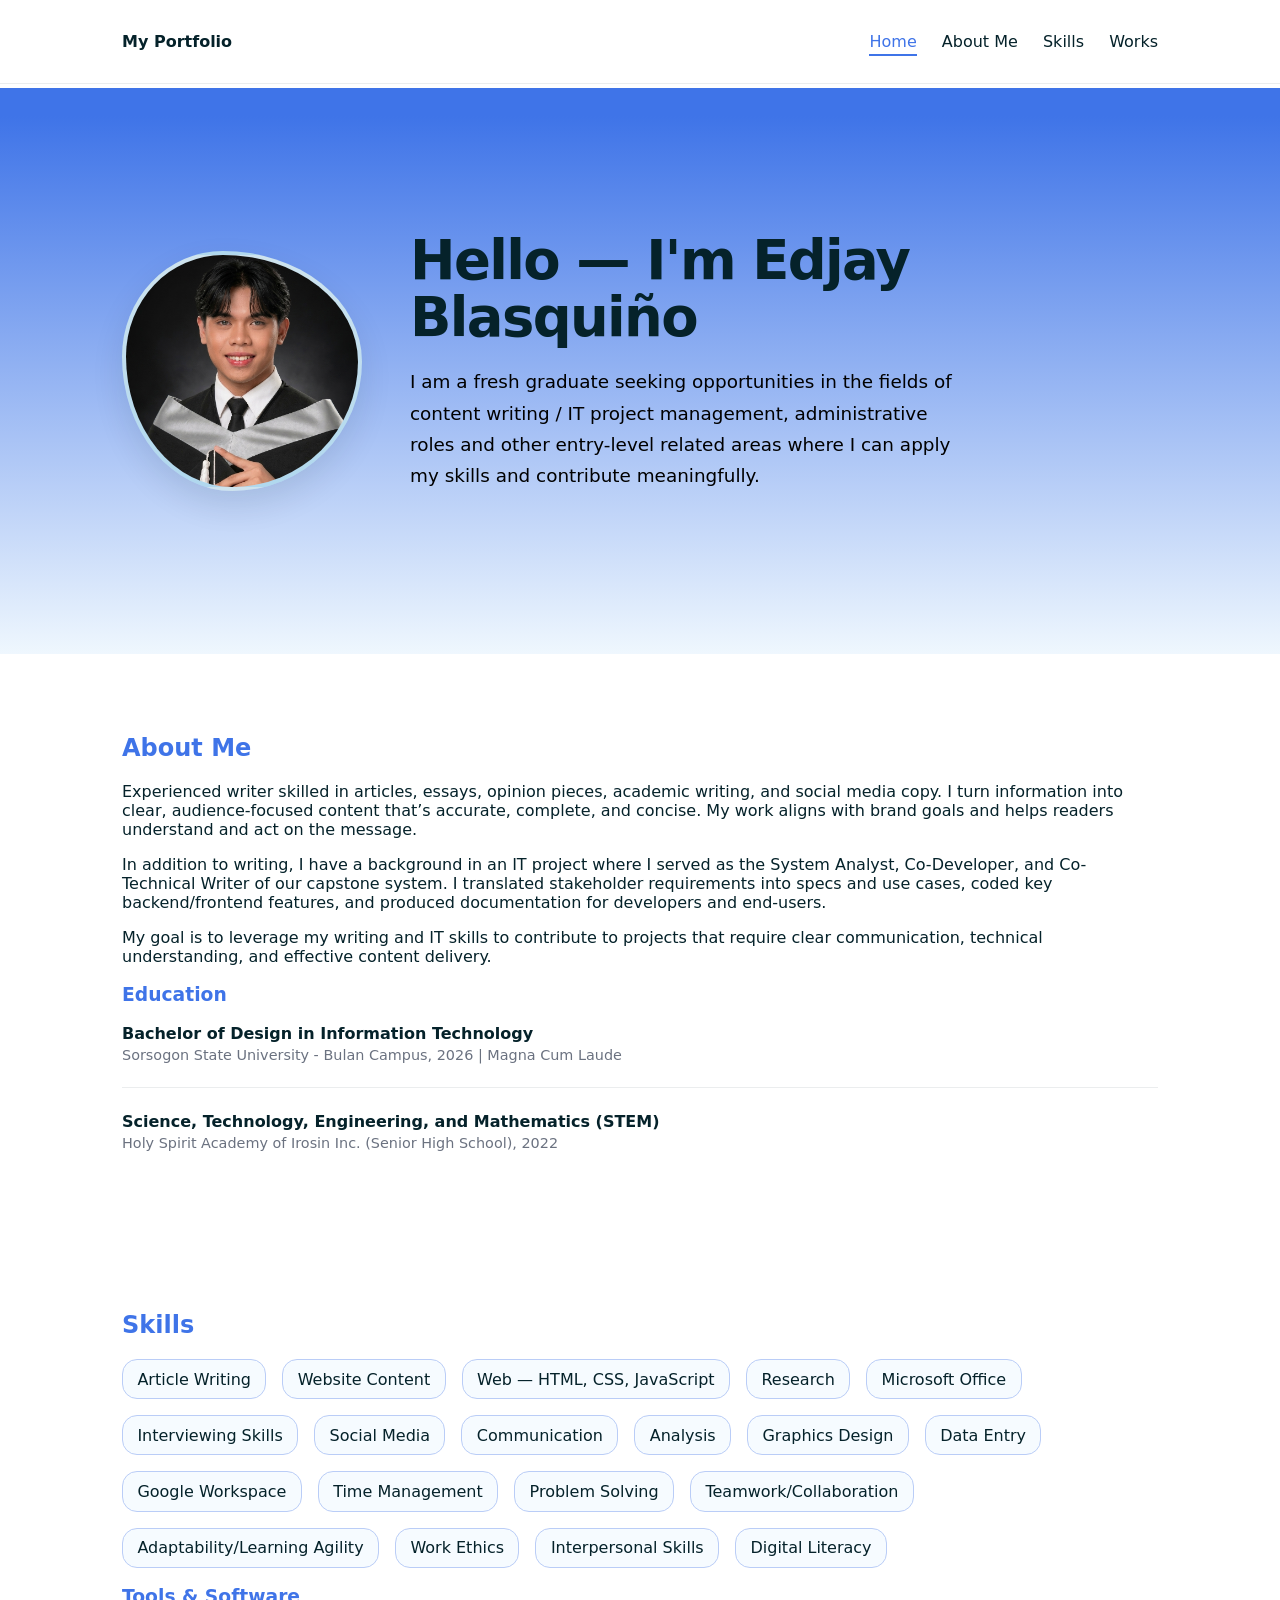
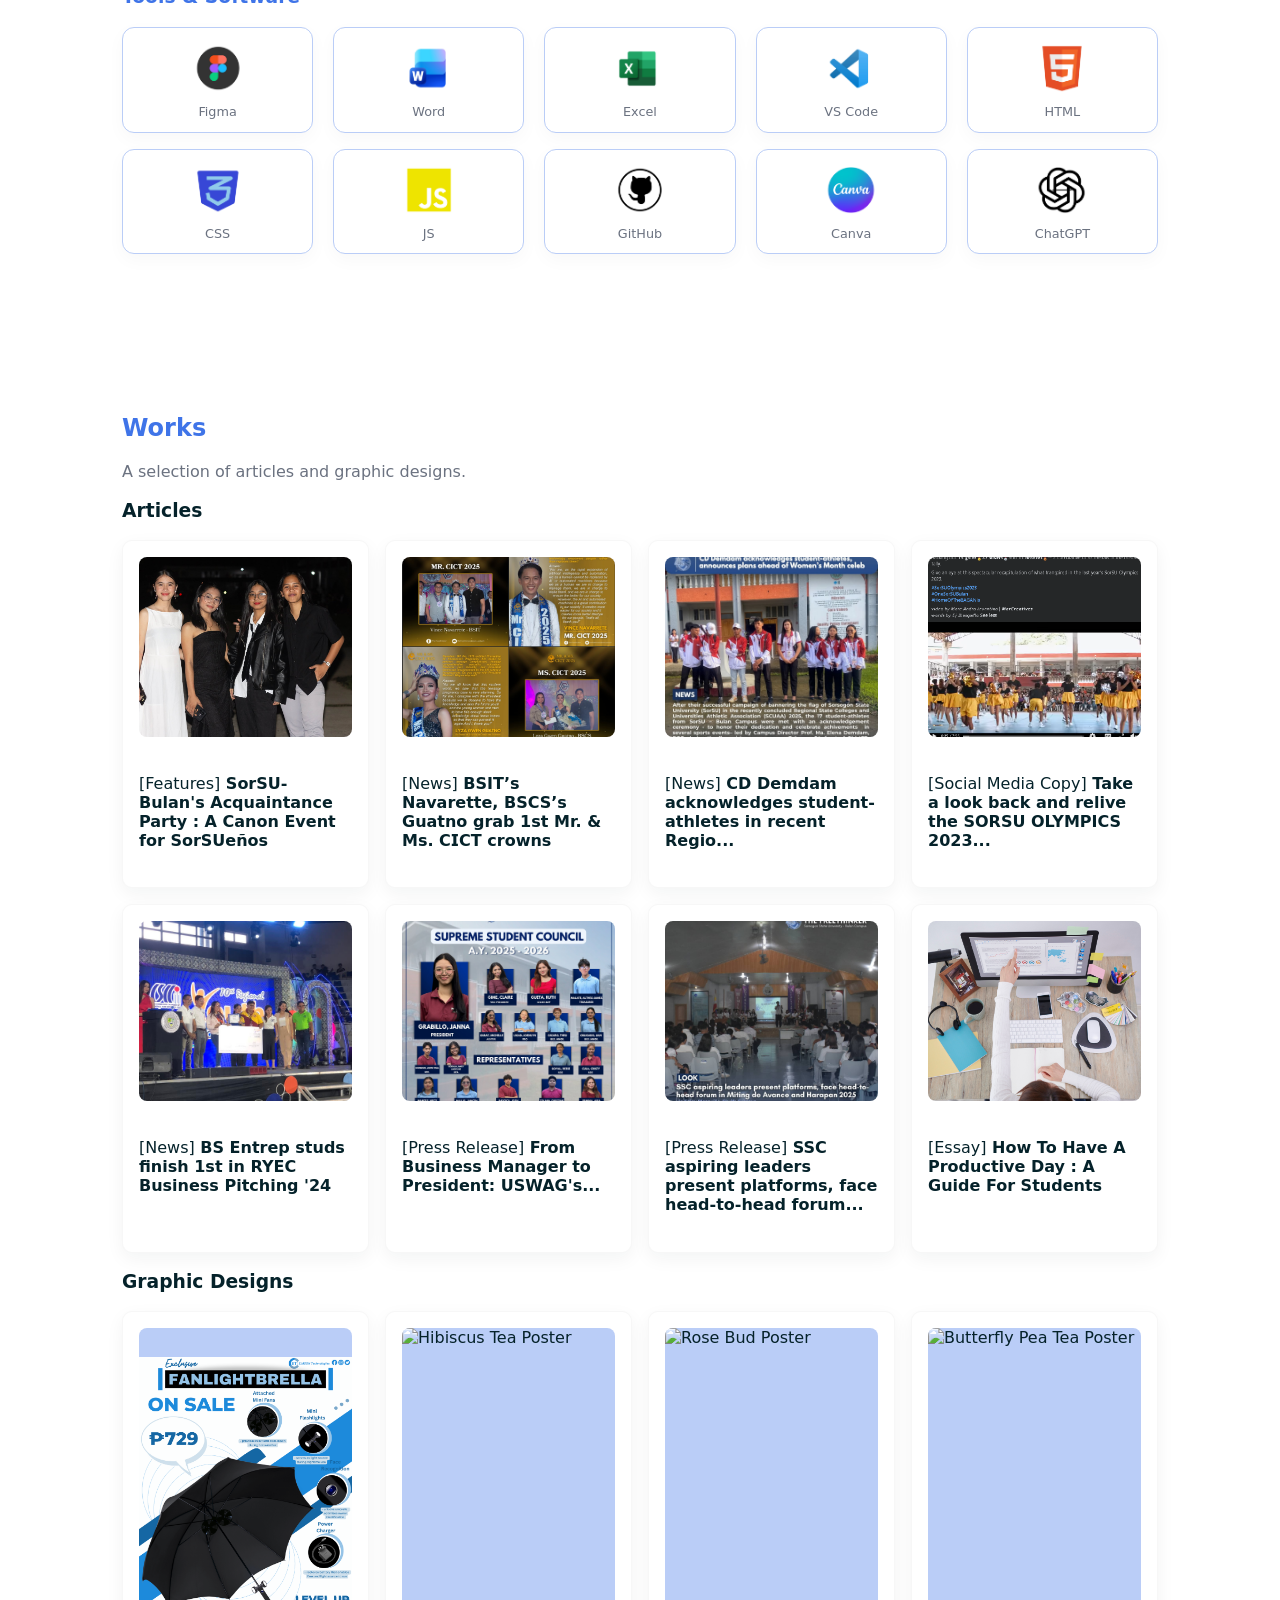
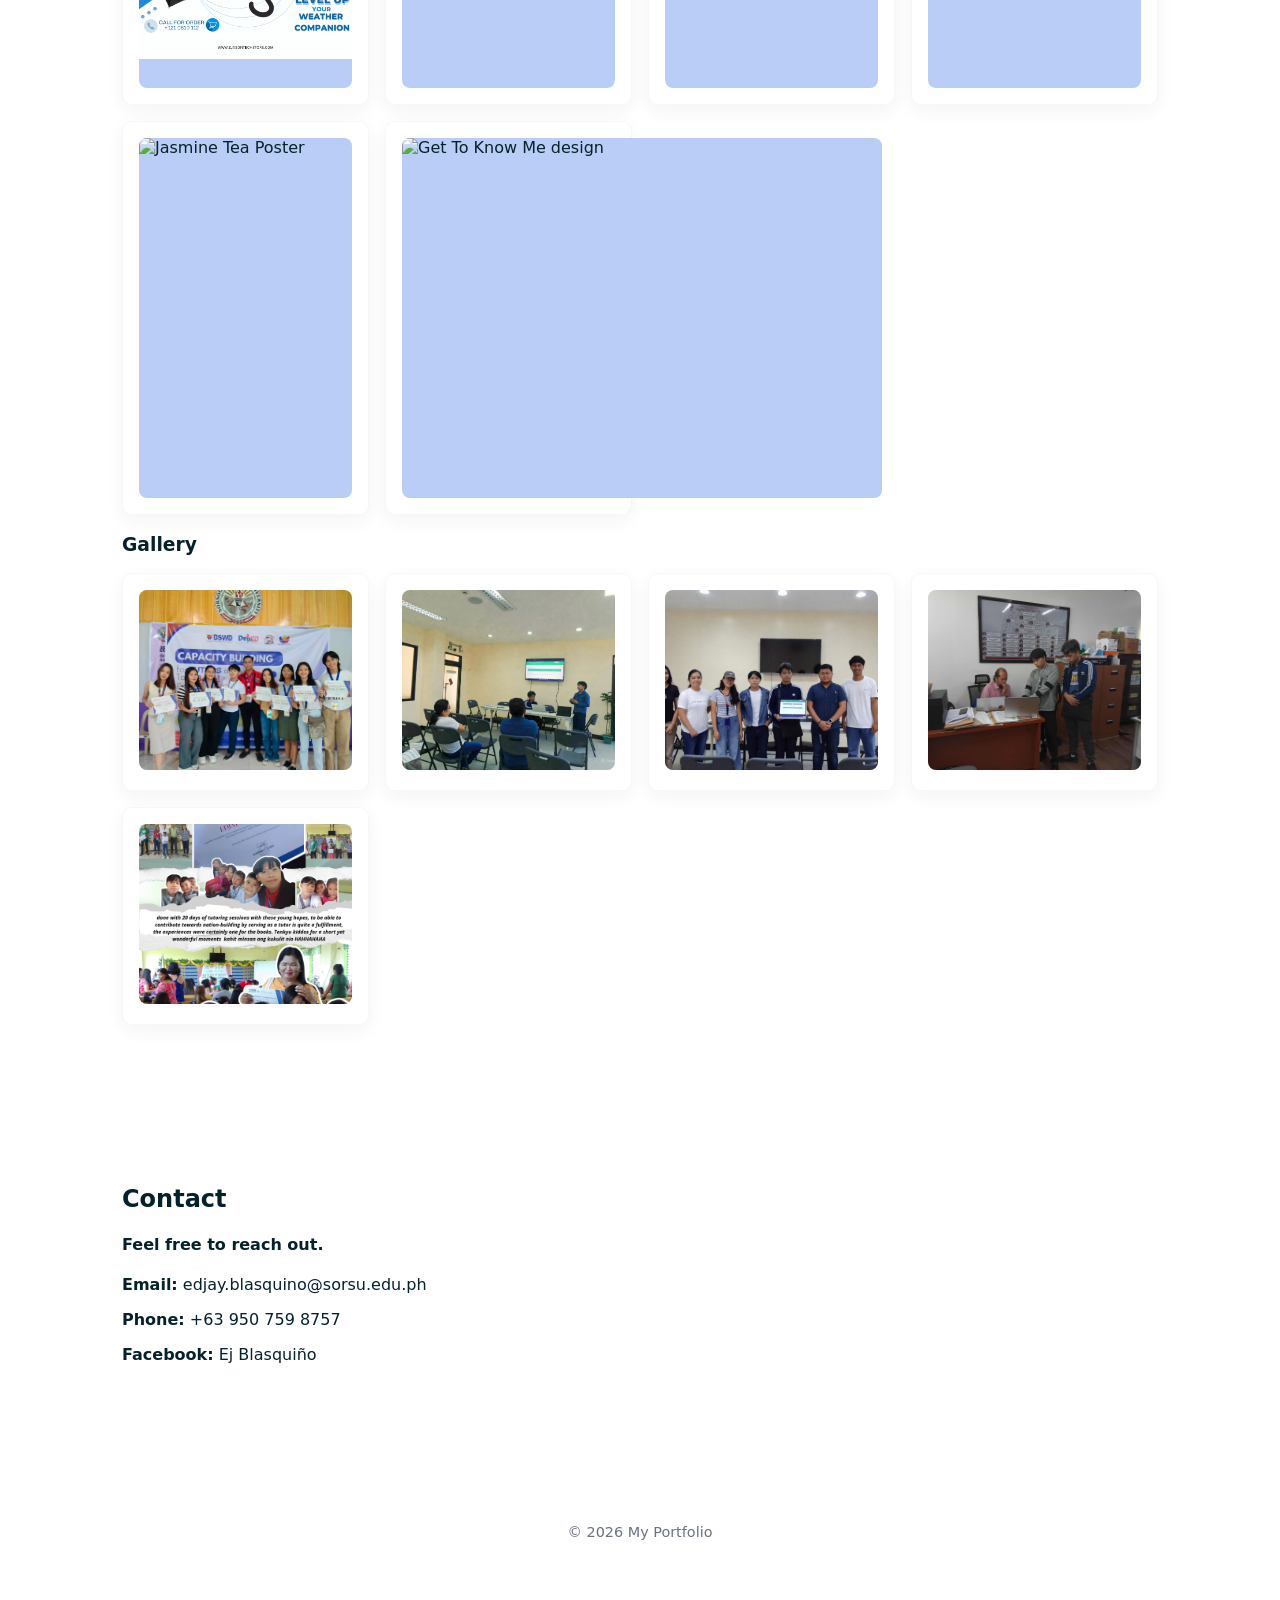
==== index.html @ 285fbfaf "first commit" ====
<!doctype html>
<html lang="en">
<head>
  <meta charset="utf-8" />
  <meta name="viewport" content="width=device-width,initial-scale=1" />
  <title>Minimal Portfolio</title>
  <meta name="description" content="Minimal portfolio featuring writings and graphic designs." />
  <link rel="stylesheet" href="/styles.css" />
</head>
<body class="page-with-nav">
  <a class="skip-link" href="#main">Skip to content</a>
  <header class="site-header" role="banner">
    <div class="container header-inner">
      <a class="brand" href="#">My Portfolio</a>
      <nav class="nav" id="nav" role="navigation" aria-label="Main navigation">
        <a href="#home">Home</a>
        <a href="#about">About Me</a>
        <a href="#skills">Skills</a>
        <a href="#works">Works</a>
        
      </nav>
      <button class="nav-toggle" id="navToggle" aria-label="Toggle navigation" aria-controls="nav" aria-expanded="false">☰</button>
    </div>
  </header>

  <main id="main">
    <section id="home" class="hero">
      <div class="container">
        <div class="hero-intro">
          <figure class="profile-photo">
            <img
              class="profile-photo__img"
              src="/images/profile.png"
              alt="Portrait photo of My Portfolio"
              width="88"
              height="88"
            />
          </figure>
          <div class="hero-copy">
            <h1>Hello — I'm Edjay Blasquiño</h1>
            <p class="lead">I am a fresh graduate seeking opportunities in the fields of content writing / IT project management, administrative roles and other entry-level related areas where I can apply my skills and contribute meaningfully. </p>
          </div>
        </div>
      </div>
    </section>

    <section id="about" class="panel">
      <div class="container">
        <h2 style="color: #3f74e8;">About Me</h2>
        <p>Experienced writer skilled in articles, essays, opinion pieces, academic writing, and social media copy. I turn information into clear, audience-focused content that’s accurate, complete, and concise. My work aligns with brand goals and helps readers understand and act on the message.</p>
        <p>In addition to writing, I have a background in an IT project where I served as the System Analyst, 
            Co-Developer, and Co-Technical Writer of our capstone system. I translated stakeholder
             requirements into specs and use cases, coded key backend/frontend features, 
             and produced documentation for developers and end-users. </p>
        <p>My goal is to leverage my writing and IT skills to contribute to projects that require clear communication, technical understanding, and effective content delivery.</p>
        <h3 style="color: #3f74e8;">Education</h3>
        <ul class="education-list">
          <li>
            <strong>Bachelor of Design in Information Technology</strong>
            <span class="education-meta">Sorsogon State University - Bulan Campus, 2026 | Magna Cum Laude</span>
          </li>
          <li>
            <strong>Science, Technology, Engineering, and Mathematics (STEM)</strong>
            <span class="education-meta">Holy Spirit Academy of Irosin Inc. (Senior High School), 2022</span>
          </li>
        </ul>

      </div>
    </section>

    <section id="skills" class="panel">
      <div class="container">
        <h2 style="color: #3f74e8;">Skills</h2>
        <ul class="skills-list">
          <li>Article Writing</li>
          <li>Website Content</li>
          <li>Web — HTML, CSS, JavaScript</li>
          <li>Research</li>
          <li>Microsoft Office</li>
          <li>Interviewing Skills</li>
          <li>Social Media</li>
          <li>Communication</li>
          <li>Analysis</li>
          <li>Graphics Design</li>
          <li>Data Entry</li>
          <li>Google Workspace</li>
          <li>Time Management</li>
          <li>Problem Solving</li>
          <li>Teamwork/Collaboration</li>
          <li>Adaptability/Learning Agility</li>
          <li>Work Ethics</li>
          <li>Interpersonal Skills</li>
          <li>Digital Literacy</li>
        </ul>

        <h3 style="color: #3f74e8;">Tools & Software</h3>
        <div class="tools-grid" aria-label="Tools and software logos">
          <div class="tool"><img src="/images/logos/figma.png" alt="Figma logo"><span>Figma</span></div>
          <div class="tool"><img src="/images/logos/word.png" alt="Microsoft Word logo"><span>Word</span></div>
          <div class="tool"><img src="/images/logos/excel.png" alt="Microsoft Excel logo"><span>Excel</span></div>
          <div class="tool"><img src="/images/logos/vscode.png" alt="VS Code logo"><span>VS Code</span></div>
          <div class="tool"><img src="/images/logos/html.png" alt="HTML logo"><span>HTML</span></div>
          <div class="tool"><img src="/images/logos/css.png" alt="CSS logo"><span>CSS</span></div>
          <div class="tool"><img src="/images/logos/js.png" alt="JavaScript logo"><span>JS</span></div>
          <div class="tool"><img src="/images/logos/github.png" alt="GitHub logo"><span>GitHub</span></div>
          <div class="tool"><img src="/images/logos/canva.png" alt="Canva logo"><span>Canva</span></div>
          <div class="tool"><img src="/images/logos/chatgpt.png" alt="ChatGPT logo"><span>ChatGPT</span></div>
        </div>
      </div>
    </section>

    <section id="works" class="panel">
      <div class="container">
        <h2 style="color: #3f74e8;">Works</h2>
        <p class="muted">A selection of articles and graphic designs.</p>

        <h3>Articles</h3>
        <div class="grid articles-grid">
          <article class="card article-card" data-article="article1">
            <button class="article-open" type="button" aria-label="Open article: SorSU-Bulan's Acquaintance Party : A Canon Event for SorSUeños">
              <img class="article-thumb" src="/images/articles/feature.jpg" alt="SorSU-Bulan's Acquaintance Party : A Canon Event for SorSUeños" />
                  <div class="card-body">
                    <h4><span class="normal-weight">[Features]</span> SorSU-Bulan's Acquaintance Party : A Canon Event for SorSUeños</h4>
                  </div>
            </button>
          </article>
          <article class="card article-card" data-article="article2">
            <button class="article-open" type="button" aria-label="Open article: BSIT’s Navarette, BSCS’s 𝗚uatno grab 1st 𝗠r. & 𝗠s. 𝗖𝗜𝗖𝗧 crowns">
              <img class="article-thumb" src="/images/articles/news1.png" alt="BSIT’s Navarette, BSCS’s 𝗚uatno grab 1st 𝗠r. & 𝗠s. 𝗖𝗜𝗖𝗧 crowns thumbnail" />
              <div class="card-body">
                <h4><span class="normal-weight">[News]</span> BSIT’s Navarette, BSCS’s 𝗚uatno grab 1st 𝗠r. & 𝗠s. 𝗖𝗜𝗖𝗧 crowns</h4>
              </div>
            </button>
          </article>

          <article class="card article-card" data-article="article3">
            <button class="article-open" type="button" aria-label="Open article: CD Demdam acknowledges student-athletes in recent Regional SCUAA, announces plans ahead of Women’s Month celebration">
              <img class="article-thumb" src="/images/articles/news2.jpg" alt="CD Demdam acknowledges student-athletes in recent Regional SCUAA, announces plans ahead of Women’s Month celebration thumbnail" />
                  <div class="card-body">
                    <h4><span class="normal-weight">[News]</span> CD Demdam acknowledges student-athletes in recent Regio...</h4>
                  </div>
            </button>
          </article>

          <article class="card article-card" data-article="article4">
            <button class="article-open" type="button" aria-label="Open article: Take a look back and relive the SORSU OLYMPICS 2023 experience">
              <img class="article-thumb" src="/images/articles/SM1.png" alt="Take a look back and relive the SORSU OLYMPICS 2023 experience" />
                  <div class="card-body">
                    <h4><span class="normal-weight">[Social Media Copy]</span> Take a look back and relive the SORSU OLYMPICS 2023...</h4>
                  </div>
            </button>
          </article>

          <article class="card article-card" data-article="article5">
            <button class="article-open" type="button" aria-label="Open article: BS Entrep studs finish 1st in RYEC Business Pitching '24">
              <img class="article-thumb" src="/images/articles/news3.jpg" alt="BS Entrep studs finish 1st in RYEC Business Pitching '24" />
                  <div class="card-body">
                    <h4><span class="normal-weight">[News]</span> BS Entrep studs finish 1st in RYEC Business Pitching '24</h4>
                  </div>
            </button>
          </article>

          <article class="card article-card" data-article="article6">
            <button class="article-open" type="button" aria-label="Open article: 𝗙𝗿𝗼𝗺 𝗕𝘂𝘀𝗶𝗻𝗲𝘀𝘀 𝗠𝗮𝗻𝗮𝗴𝗲𝗿 𝘁𝗼 𝗣𝗿𝗲𝘀𝗶𝗱𝗲𝗻𝘁 : 𝗨𝗦𝗪𝗔𝗚’𝘀 𝗚𝗿𝗮𝗯𝗶𝗹𝗹𝗼 𝗶𝘀 𝗦𝗼𝗿𝗦𝗨-𝗕𝘂𝗹𝗮𝗻’𝘀 𝗻𝗲𝘄𝗹𝘆-𝗲𝗹𝗲𝗰𝘁𝗲𝗱 𝗦𝗦𝗖 𝗵𝗲𝗮𝗱">
              <img class="article-thumb" src="/images/articles/pr1.jpg" alt="From Business Manager to President: USWAG's Grabillo is Sorsu-Bulan's newly-elected SSC head" />
                  <div class="card-body">
                    <h4><span class="normal-weight">[Press Release]</span> From Business Manager to President: USWAG's...</h4>
                  </div>
            </button>
          </article>

          <article class="card article-card" data-article="article7">
            <button class="article-open" type="button" aria-label="Open article: 𝗦𝗦𝗖 𝗮𝘀𝗽𝗶𝗿𝗶𝗻𝗴 𝗹𝗲𝗮𝗱𝗲𝗿𝘀 𝗽𝗿𝗲𝘀𝗲𝗻𝘁 𝗽𝗹𝗮𝘁𝗳𝗼𝗿𝗺𝘀, 𝗳𝗮𝗰𝗲 𝗵𝗲𝗮𝗱-𝘁𝗼-𝗵𝗲𝗮𝗱 𝗳𝗼𝗿𝘂𝗺 𝗶𝗻 𝗠𝗶𝘁𝗶𝗻𝗴 𝗱𝗲 𝗔𝘃𝗮𝗻𝗰𝗲 𝗮𝗻𝗱 𝗛𝗮𝗿𝗮𝗽𝗮𝗻 𝟮𝟬𝟮𝟱">
              <img class="article-thumb" src="/images/articles/pr2.jpg" alt="𝗦𝗦𝗖 𝗮𝘀𝗽𝗶𝗿𝗶𝗻𝗴 𝗹𝗲𝗮𝗱𝗲𝗿𝘀 𝗽𝗿𝗲𝘀𝗲𝗻𝘁 𝗽𝗹𝗮𝘁𝗳𝗼𝗿𝗺𝘀, 𝗳𝗮𝗰𝗲 𝗵𝗲𝗮𝗱-𝘁𝗼-𝗵𝗲𝗮𝗱 𝗳𝗼𝗿𝘂𝗺 𝗶𝗻 𝗠𝗶𝘁𝗶𝗻𝗴 𝗱𝗲 𝗔𝘃𝗮𝗻𝗰𝗲 𝗮𝗻𝗱 𝗛𝗮𝗿𝗮𝗽𝗮𝗻 𝟮𝟬𝟮𝟱" />
                  <div class="card-body">
                    <h4><span class="normal-weight">[Press Release]</span> SSC aspiring leaders present platforms, face head-to-head forum...</h4>
                  </div>
            </button>
          </article>

           <article class="card article-card" data-article="article8">
            <button class="article-open" type="button" aria-label="Open article: How To Have A Productive Day : A Guide For Students">
              <img class="article-thumb" src="/images/articles/essay.png" alt="How To Have A Productive Day : A Guide For Students" />
                  <div class="card-body">
                    <h4><span class="normal-weight">[Essay]</span> How To Have A Productive Day : A Guide For Students</h4>
                  </div>
            </button>
          </article>

        </div>

        <h3>Graphic Designs</h3>
        <div class="grid">
          <div class="card image-card">
            <button class="image-preview" type="button" data-image-preview="/images/graphics/fanlightUmbrella.png" data-image-alt="Fanlight Umbrella" aria-label="Open Fanlight Umbrella preview">
              <div class="thumb">
                <img src="/images/graphics/fanlightUmbrella.png" alt="Fanlight Umbrella" />
              </div>
            </button>
          </div>

          <div class="card image-card">
            <button class="image-preview" type="button" data-image-preview="/images/graphics/HIBISCUS.jpg" data-image-alt="Hibiscus Tea Poster" aria-label="Open Get To Know Me preview">
              <div class="thumb">
                <img src="/images/graphics/HIBISCUS.jpg" alt="Hibiscus Tea Poster" />
              </div>
            </button>
          </div>

          <div class="card image-card">
            <button class="image-preview" type="button" data-image-preview="/images/graphics/ROSE BUD.jpg" data-image-alt="Rose Bud Poster" aria-label="Open Rose Bud Poster preview">
              <div class="thumb">
                <img src="/images/graphics/ROSE BUD.jpg" alt="Rose Bud Poster" />
              </div>
            </button>
          </div>

          <div class="card image-card">
            <button class="image-preview" type="button" data-image-preview="/images/graphics/BUTTERFLY PEA.jpg" data-image-alt="Butterfly Pea Tea Poster" aria-label="Open Butterfly Pea Tea Poster preview">
              <div class="thumb">
                <img src="/images/graphics/BUTTERFLY PEA.jpg" alt="Butterfly Pea Tea Poster" />
              </div>
            </button>
          </div>

          <div class="card image-card">
            <button class="image-preview" type="button" data-image-preview="/images/graphics/JASMINE.jpg" data-image-alt="Jasmine Tea Poster" aria-label="Open Jasmine Tea Poster preview">
              <div class="thumb">
                <img src="/images/graphics/JASMINE.jpg" alt="Jasmine Tea Poster" />
              </div>
            </button>
          </div>

          <div class="card image-card">
            <button class="image-preview" type="button" data-image-preview="/images/graphics/getToKnowMe.png" data-image-alt="Get To Know Me design" aria-label="Open Get To Know Me preview">
              <div class="thumb-poster">
                <img src="/images/graphics/getToKnowMe.png" alt="Get To Know Me design" />
              </div>
            </button>
          </div>
        </div>

          <h3>Gallery</h3>
          <div class="grid articles-grid">
            <article class="card article-card" data-article="article">
                <img class="article-thumb" src="/images/gallery/CapBuild.jpg" alt="Capacity Building" />
            </article>

            <article class="card article-card" data-article="article">
                <img class="article-thumb" src="/images/gallery/SystemPresentation.png" alt="Capacity Building" />
            </article>

            <article class="card article-card" data-article="article">
                <img class="article-thumb" src="/images/gallery/SystemClient.jpg" alt="Capacity Building" />
            </article>

            <article class="card article-card" data-article="article">
                <img class="article-thumb" src="/images/gallery/Prototyping.jpg" alt="Capacity Building" />
            </article>

            <article class="card article-card" data-article="article">
                <img class="article-thumb" src="/images/gallery/TaraBasa.png" alt="Capacity Building" />
            </article>


          </div>

          

        
        </div>
      </div>
    </section>

    <section id="contact" class="panel">
      <div class="container">
        <h2>Contact</h2>
        <h4>Feel free to reach out.</h4>
        <p><b>Email:</b> edjay.blasquino@sorsu.edu.ph</p>
        <p><b>Phone:</b> +63 950 759 8757</p>
        <p><b>Facebook:</b> Ej Blasquiño</p>
      </div>
    </section>

    <div class="article-modal" id="articleModal" aria-hidden="true" role="dialog" aria-modal="true" aria-labelledby="articleModalTitle">
      <div class="article-modal__backdrop" data-close-article></div>
        <div class="article-modal__panel">
          <button class="article-modal__close" id="articleModalClose" type="button" aria-label="Close article">X</button>
          <h3 id="articleModalTitle"></h3>
          <div id="articleModalBody"></div>
        </div>
    </div>

    <div class="image-modal" id="imageModal" aria-hidden="true" role="dialog" aria-modal="true">
      <div class="image-modal__backdrop" data-close-image></div>
      <div class="image-modal__panel">
        <button class="image-modal__close" id="imageModalClose" type="button" aria-label="Close image preview">X</button>
        <img id="imageModalImg" class="image-modal__img" alt="" />
      </div>
    </div>
  </main>

  <footer class="site-footer">
    <div class="container">© 2026 My Portfolio</div>
  </footer>

  <script src="/scripts.js"></script>
</body>
</html>
---- styles.css ----
/* styles for minimal portfolio */
:root{
  --bg: #ffffff;
  --accent: #9fd8ff; /* light blue */
  --muted:#6b7280;
  --text:#05222a;
  --container: 1100px;
}
*{box-sizing:border-box}
html,body{height:100%}
html{scroll-padding-top:5.5rem}
body{
  margin:0;font-family:Inter, system-ui, -apple-system, "Segoe UI", Roboto, "Helvetica Neue", Arial;
  color:var(--text);background:var(--bg);-webkit-font-smoothing:antialiased;
}
.page-with-nav .site-header{
  position:fixed;
  top:0;
  left:0;
  right:0;
  z-index:1000;
  background:rgba(255,255,255,0.9);
  backdrop-filter:saturate(180%) blur(12px);
  border-bottom:1px solid rgba(5,34,42,0.08);
}
.page-with-nav main{padding-top:5.5rem}
.page-with-nav .site-footer{padding-bottom:2rem}
.container{max-width:var(--container);margin:0 auto;padding:2rem}
.header-inner{display:flex;align-items:center;justify-content:space-between}
.brand{font-weight:700;color:var(--text);text-decoration:none}
.nav a{
  margin-left:1.25rem;
  color:var(--text);
  text-decoration:none;
  padding-bottom:.2rem;
  border-bottom:2px solid transparent;
  transition:color .15s ease,border-color .15s ease;
}
.nav a.active{
  color:#3f74e8;
  border-bottom-color:#3f74e8;
}
.nav-toggle{display:none;background:none;border:0;font-size:1.5rem}

/* Hero */
.hero{background:linear-gradient(180deg,#3f74e8 5%,#f8feff 105%);padding:7rem 0}
.hero h1{margin:0;font-size:3.4rem;line-height:1.05;letter-spacing:-0.03em}
.lead{color:black;margin-top:1rem;font-size:1.15rem;line-height:1.7;max-width:34rem}
.hero-intro{display:flex;align-items:center;gap:3rem}
.profile-photo{
  position:relative;
  margin:0;
  width:240px;
  height:240px;
  flex:0 0 240px;
  border-radius:42% 58% 54% 46% / 44% 46% 54% 56%;
  overflow:hidden;
  background:linear-gradient(180deg,#dff4ff 0%,#bfe8ff 100%);
  border:4px solid rgba(5,34,42,0.08);
  box-shadow:0 14px 32px rgba(9,30,40,0.10);
}
.profile-photo::before{
  content:"";
  position:absolute;
  inset:-12px;
  border-radius:54% 46% 60% 40% / 48% 56% 44% 52%;
  background:linear-gradient(180deg,#7abef2 0%,#4f93e3 100%);
  z-index:-1;
  transform:rotate(-8deg);
  filter:drop-shadow(0 18px 30px rgba(79,147,227,0.18));
}
.profile-photo__img{
  position:relative;
  z-index:1;
  display:block;
  width:100%;
  height:100%;
  object-fit:cover;
  object-position:center 18%;
}
.hero-copy{min-width:0}

.hero-copy h1 + .lead{margin-top:1.25rem}

.panel{padding:3rem 0}
.h2, h2{margin-top:0}
.skills-list{display:flex;flex-wrap:wrap;gap:1rem;list-style:none;padding:0;margin:0}
.skills-list li{background:#f6fbff;padding:.6rem .9rem;border-radius:15px;border:1px solid #bacdf7; color:var(--text)}

/* Tools & Software logos */
.tools-grid{
  display:grid;
  grid-template-columns:repeat(5,minmax(0,1fr));
  gap:1rem 1.25rem;
  align-items:start;
  margin-top:1.25rem;
}
.tool{
  display:flex;
  flex-direction:column;
  align-items:center;
  justify-content:flex-start;
  padding:.75rem .5rem;
  background:#fff;
  border-radius:12px;
  border:0.5px solid #bacdf7;
  box-shadow:0 6px 18px rgba(9,30,40,0.03);
  transition:transform .18s ease, box-shadow .18s ease;
}
.tool:hover{transform:translateY(-2px);box-shadow:0 10px 22px rgba(9,30,40,0.08)}
.tool img{width:56px;height:56px;display:block;object-fit:contain}
.tool span{display:block;margin-top:.5rem;font-size:.8rem;color:var(--muted);text-align:center;line-height:1.2}

.education-list{list-style:none;padding:0;margin:0}
.education-list li{margin-bottom:1.5rem;padding-bottom:1.5rem;border-bottom:1px solid rgba(5,34,42,0.08)}
.education-list li:last-child{border-bottom:none;margin-bottom:0;padding-bottom:0}
.education-list strong{display:block;color:var(--text);font-weight:600;margin-bottom:.25rem}
.education-meta{display:block;color:var(--muted);font-size:.9rem}

.grid{display:grid;grid-template-columns:repeat(auto-fill,minmax(220px,1fr));gap:1rem;margin-top:1rem}
.card{background:white;border-radius:10px;padding:1rem;box-shadow:0 6px 18px rgba(9,30,40,0.05);border:1px solid rgba(0,0,0,0.03)}
.card a{color:inherit;text-decoration:none}
.card-meta{color:var(--muted);font-size:.875rem;margin-top:.25rem}
.image-card{display:flex;flex-direction:column}
.image-preview{all:unset;display:block;cursor:zoom-in;width:100%}
.thumb{height:360px;border-radius:8px;overflow:hidden;background:#bacdf7;display:flex;align-items:center;justify-content:center}
.thumb-poster{height:360px;width:480px;border-radius:8px;overflow:hidden;background:#bacdf7;display:flex;align-items:center;justify-content:center}
.thumb img{display:block;width:100%;height:100%;object-fit:contain}
.thumb-poster img{display:block;width:100%;height:100%;object-fit:contain}
.card-body{padding-top:.75rem}

.normal-weight{font-weight:400}

.article-open{all:unset;display:block;cursor:pointer}
.article-thumb{width:100%;height:180px;object-fit:cover;border-radius:8px}

.article-modal{position:fixed;inset:0;display:none;z-index:1200}
.article-modal.is-open{display:block}
.article-modal__backdrop{position:absolute;inset:0;background:rgba(5,34,42,0.55)}
.article-modal__panel{position:relative;max-width:760px;margin:7rem auto 2rem;background:#fff;border-radius:14px;padding:1.25rem 1.25rem 1.5rem;box-shadow:0 20px 45px rgba(5,34,42,0.25);max-height:calc(100vh - 9rem);overflow:auto}
.article-modal__close{position:absolute;top:.75rem;right:.75rem;border:none;background:#eef5ff;color:#1f3f7a;border-radius:8px;width:36px;height:36px;font-weight:700;cursor:pointer}
.article-modal__panel h3{margin:.4rem 2.5rem .8rem 0;font-size:1.25rem}
.article-modal__panel p{
  text-align:justify;
  text-indent:2em;
  line-height:1.7;
}

.image-modal{position:fixed;inset:0;display:none;z-index:1300}
.image-modal.is-open{display:block}
.image-modal__backdrop{position:absolute;inset:0;background:rgba(5,34,42,0.72)}
.image-modal__panel{position:relative;max-width:min(92vw,1100px);max-height:92vh;margin:4vh auto;background:var(--accent);border-radius:12px;padding:.375rem;box-shadow:0 24px 60px rgba(5,34,42,0.35);display:flex;flex-direction:column;gap:0;overflow:auto}
.image-modal__close{position:absolute;top:.5rem;right:.5rem;border:none;background:#fff;color:#1f3f7a;border-radius:6px;width:32px;height:32px;font-weight:700;cursor:pointer;z-index:1}
.image-modal__img{display:block;max-width:100%;max-height:80vh;width:auto;height:auto;margin:0 auto;object-fit:contain}

.site-footer{padding:2rem;text-align:center;color:var(--muted);font-size:.9rem}
.muted{color:var(--muted)}

/* Skip link */
.skip-link{position:absolute;left:-999px;top:auto;width:1px;height:1px;overflow:hidden}
.skip-link:focus{position:static;width:auto;height:auto;padding:.5rem 1rem;background:var(--accent);color:#003049;border-radius:6px;text-decoration:none}

/* Responsive */
@media (max-width:800px){
  .nav{display:none}
  .nav-toggle{display:block}
  .container{padding:1rem}
  .hero{padding:4.5rem 0}
  .hero h1{font-size:2.5rem}
  .lead{font-size:1.02rem;line-height:1.65;max-width:none}
  .hero-intro{align-items:flex-start;gap:1.25rem}
  .profile-photo{width:132px;height:132px;flex-basis:132px;border-radius:44% 56% 52% 48% / 46% 45% 55% 54%}
  .tools-grid{grid-template-columns:repeat(2,minmax(0,1fr));gap:.85rem}
  .tool img{width:48px;height:48px}
  .article-modal__panel{margin:5.5rem 1rem 1rem;max-height:calc(100vh - 7rem)}
  .image-modal__panel{margin:3vh 1rem}
  .article-thumb{height:150px}
  .page-with-nav main{padding-top:4.5rem}
}

html{scroll-behavior:smooth}
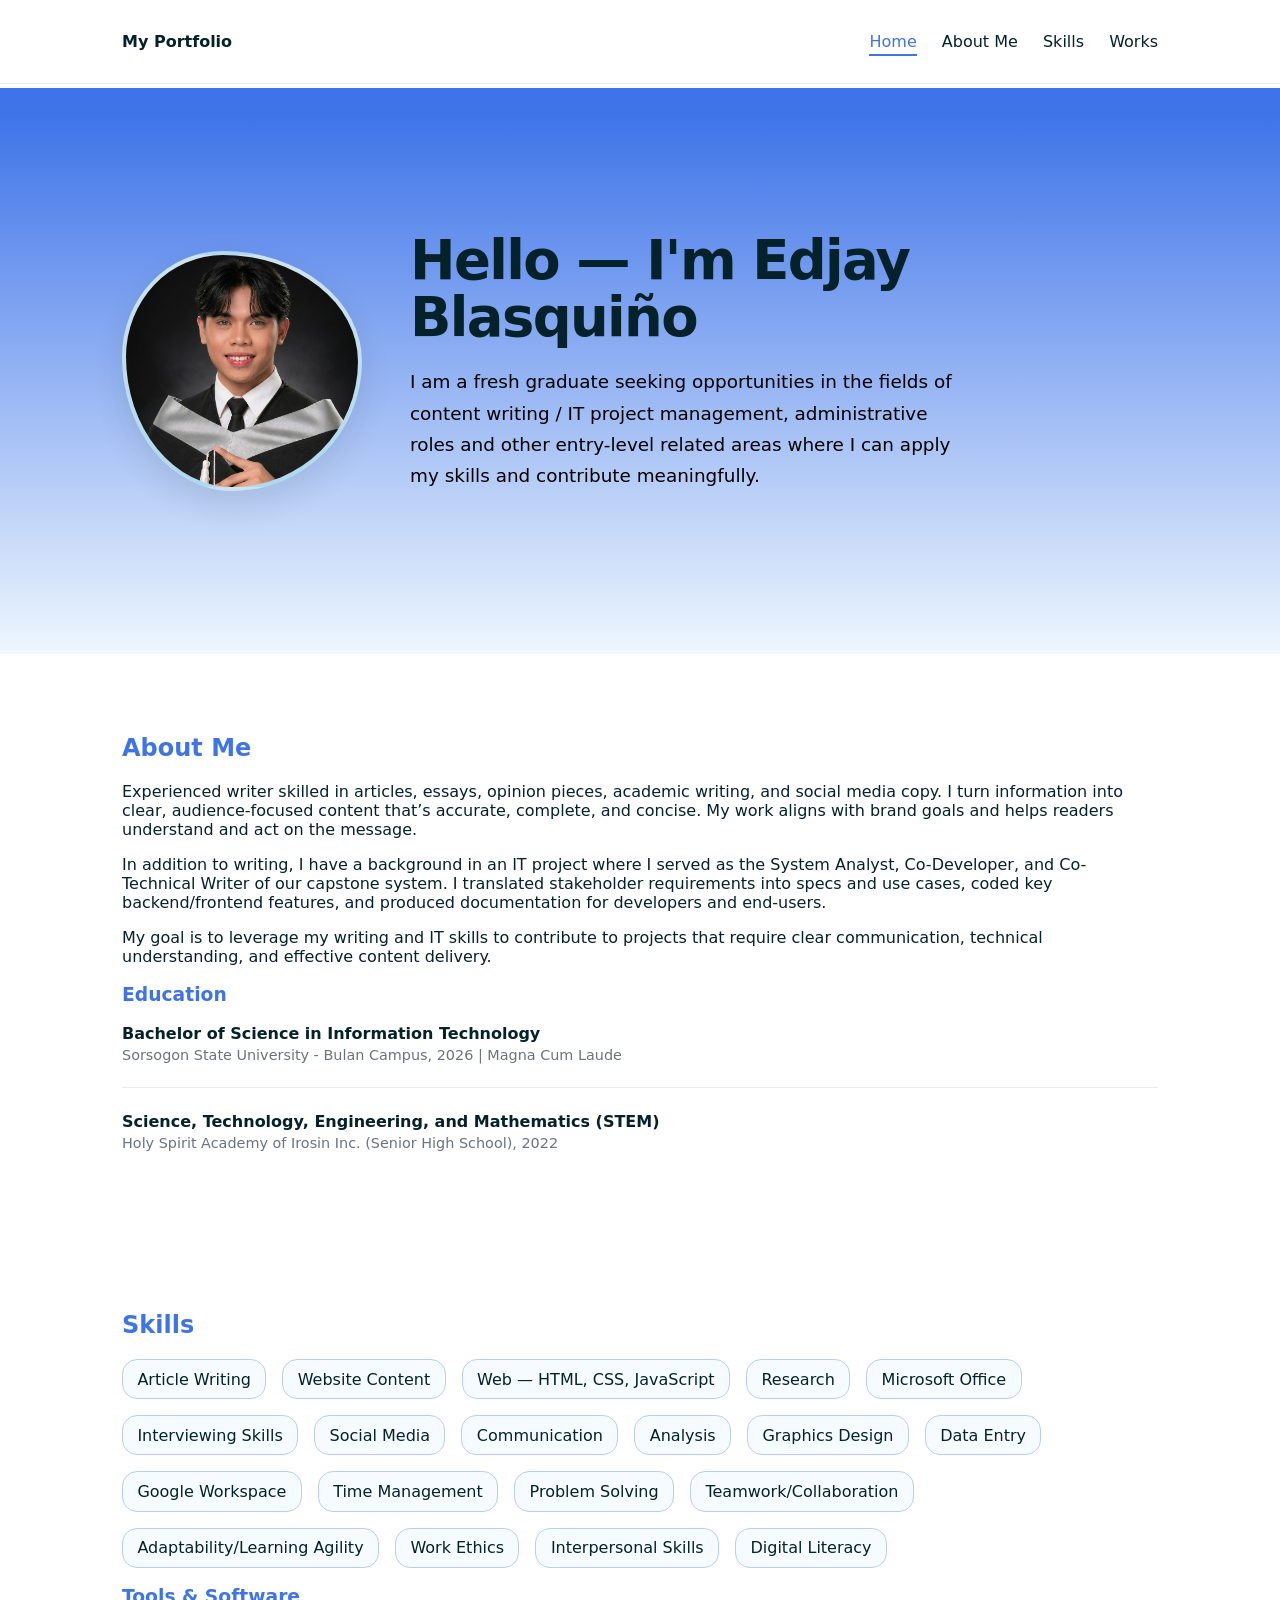
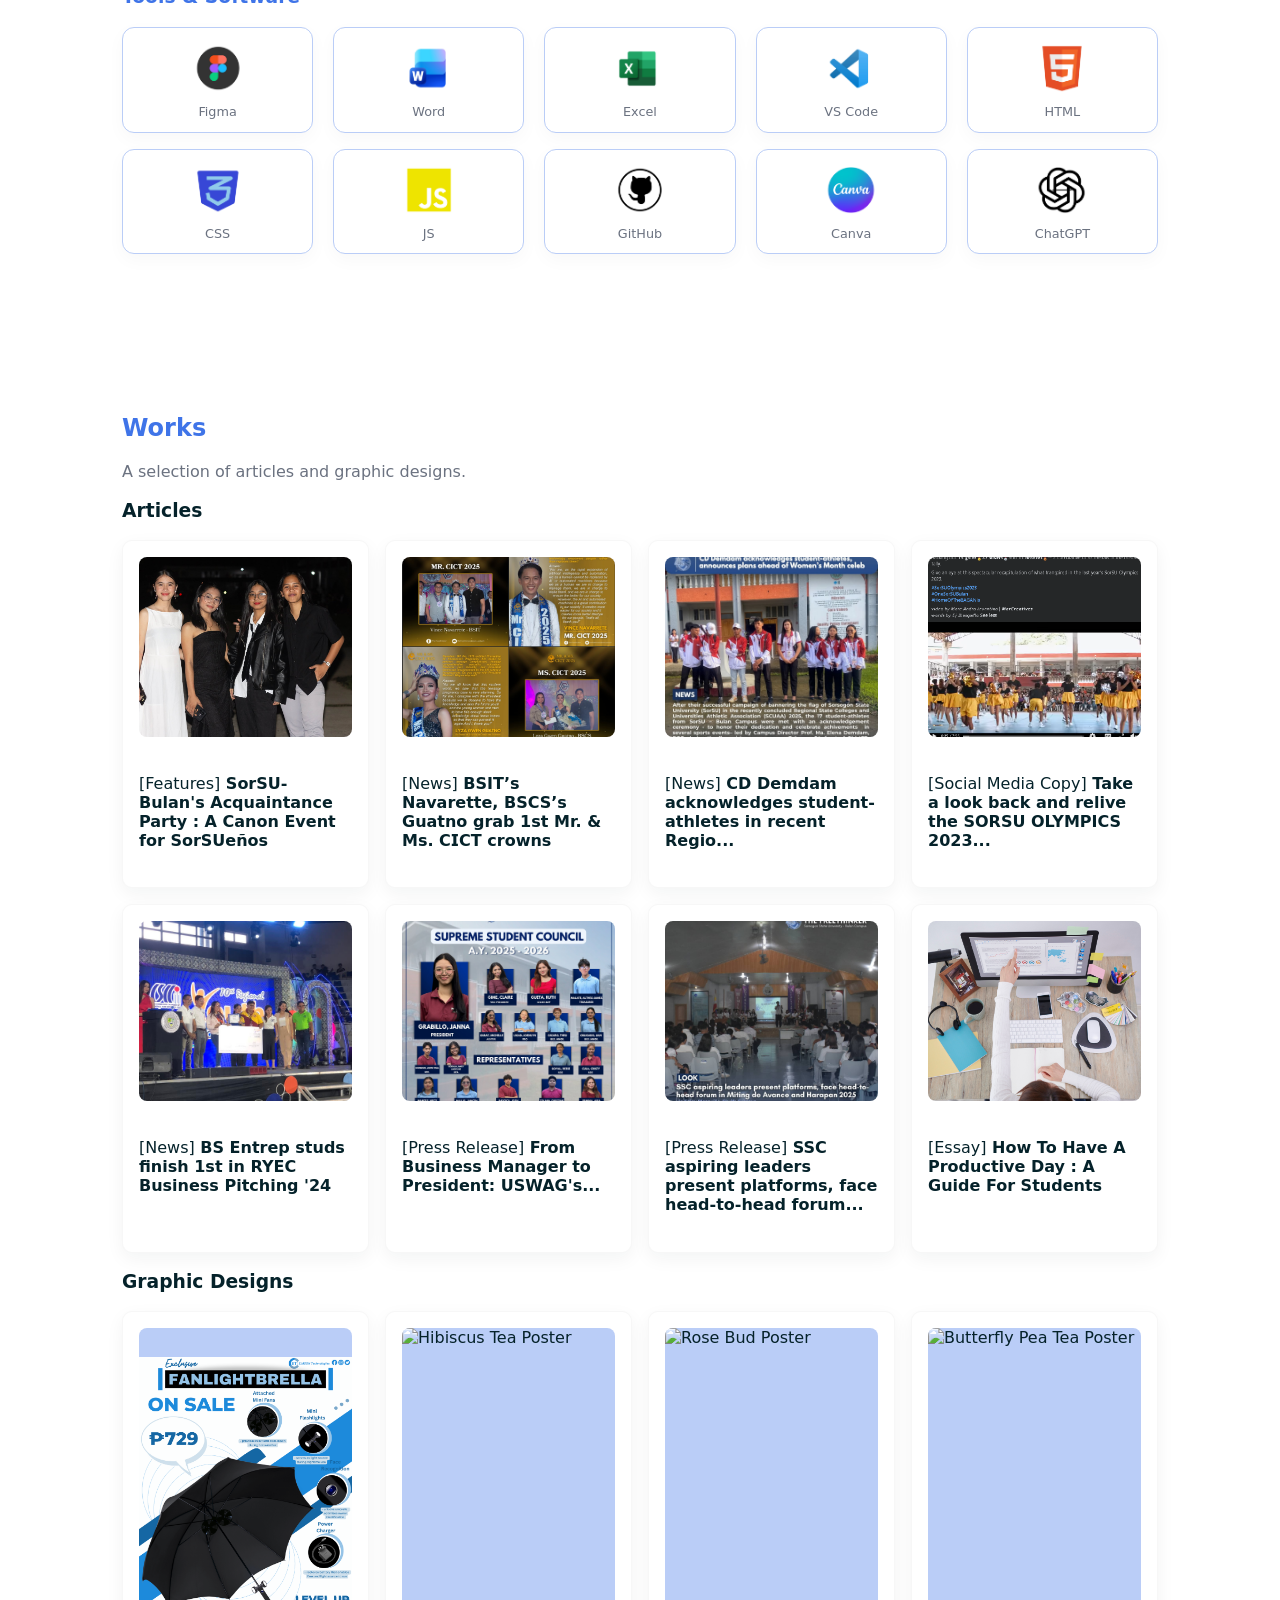
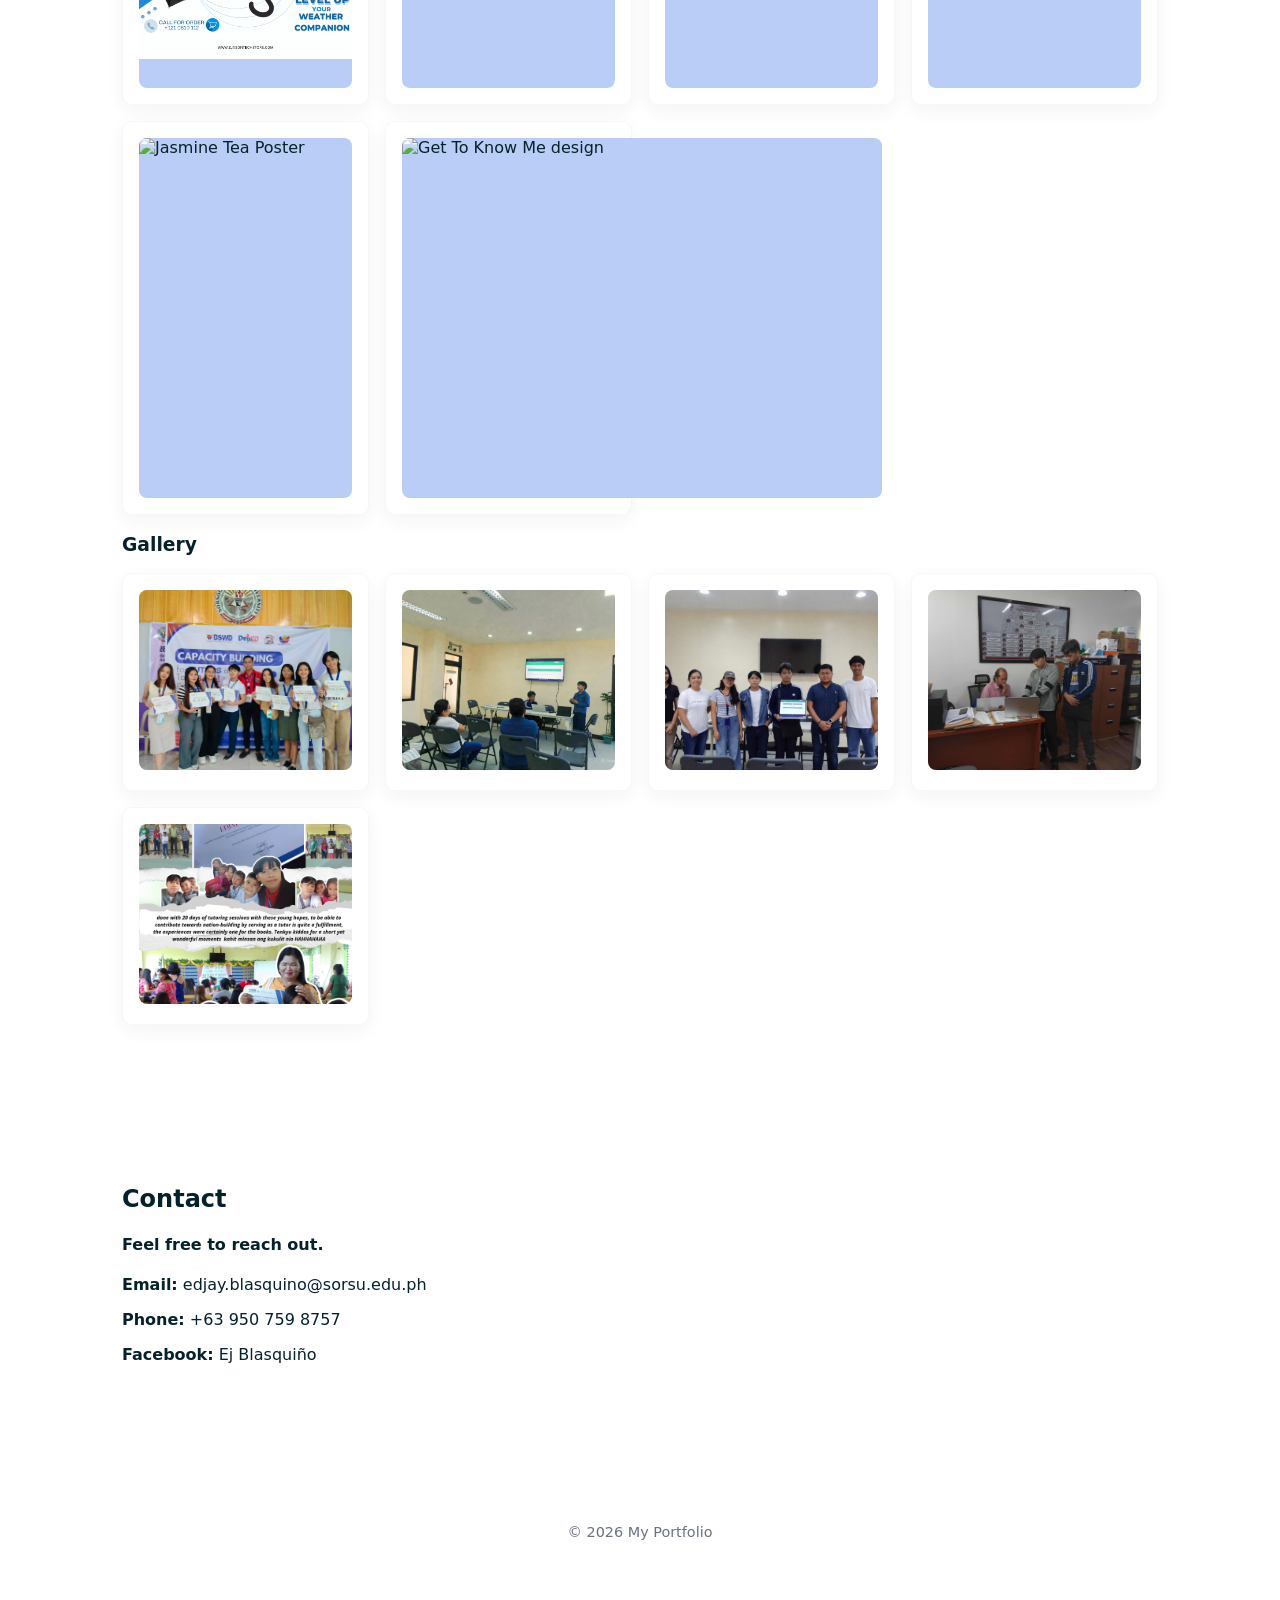
==== commit 60a7a1db: "Update index.html" ====
--- a/index.html
+++ b/index.html
@@ -5,7 +5,7 @@
   <meta name="viewport" content="width=device-width,initial-scale=1" />
   <title>Minimal Portfolio</title>
   <meta name="description" content="Minimal portfolio featuring writings and graphic designs." />
-  <link rel="stylesheet" href="/styles.css" />
+  <link rel="stylesheet" href="styles.css" />
 </head>
 <body class="page-with-nav">
   <a class="skip-link" href="#main">Skip to content</a>
@@ -30,7 +30,7 @@
           <figure class="profile-photo">
             <img
               class="profile-photo__img"
-              src="/images/profile.png"
+              src="images/profile.png"
               alt="Portrait photo of My Portfolio"
               width="88"
               height="88"
@@ -56,7 +56,7 @@
         <h3 style="color: #3f74e8;">Education</h3>
         <ul class="education-list">
           <li>
-            <strong>Bachelor of Design in Information Technology</strong>
+            <strong>Bachelor of Science in Information Technology</strong>
             <span class="education-meta">Sorsogon State University - Bulan Campus, 2026 | Magna Cum Laude</span>
           </li>
           <li>
@@ -95,16 +95,16 @@
 
         <h3 style="color: #3f74e8;">Tools & Software</h3>
         <div class="tools-grid" aria-label="Tools and software logos">
-          <div class="tool"><img src="/images/logos/figma.png" alt="Figma logo"><span>Figma</span></div>
-          <div class="tool"><img src="/images/logos/word.png" alt="Microsoft Word logo"><span>Word</span></div>
-          <div class="tool"><img src="/images/logos/excel.png" alt="Microsoft Excel logo"><span>Excel</span></div>
-          <div class="tool"><img src="/images/logos/vscode.png" alt="VS Code logo"><span>VS Code</span></div>
-          <div class="tool"><img src="/images/logos/html.png" alt="HTML logo"><span>HTML</span></div>
-          <div class="tool"><img src="/images/logos/css.png" alt="CSS logo"><span>CSS</span></div>
-          <div class="tool"><img src="/images/logos/js.png" alt="JavaScript logo"><span>JS</span></div>
-          <div class="tool"><img src="/images/logos/github.png" alt="GitHub logo"><span>GitHub</span></div>
-          <div class="tool"><img src="/images/logos/canva.png" alt="Canva logo"><span>Canva</span></div>
-          <div class="tool"><img src="/images/logos/chatgpt.png" alt="ChatGPT logo"><span>ChatGPT</span></div>
+          <div class="tool"><img src="images/logos/figma.png" alt="Figma logo"><span>Figma</span></div>
+          <div class="tool"><img src="images/logos/word.png" alt="Microsoft Word logo"><span>Word</span></div>
+          <div class="tool"><img src="images/logos/excel.png" alt="Microsoft Excel logo"><span>Excel</span></div>
+          <div class="tool"><img src="images/logos/vscode.png" alt="VS Code logo"><span>VS Code</span></div>
+          <div class="tool"><img src="images/logos/html.png" alt="HTML logo"><span>HTML</span></div>
+          <div class="tool"><img src="images/logos/css.png" alt="CSS logo"><span>CSS</span></div>
+          <div class="tool"><img src="images/logos/js.png" alt="JavaScript logo"><span>JS</span></div>
+          <div class="tool"><img src="images/logos/github.png" alt="GitHub logo"><span>GitHub</span></div>
+          <div class="tool"><img src="images/logos/canva.png" alt="Canva logo"><span>Canva</span></div>
+          <div class="tool"><img src="images/logos/chatgpt.png" alt="ChatGPT logo"><span>ChatGPT</span></div>
         </div>
       </div>
     </section>
@@ -118,7 +118,7 @@
         <div class="grid articles-grid">
           <article class="card article-card" data-article="article1">
             <button class="article-open" type="button" aria-label="Open article: SorSU-Bulan's Acquaintance Party : A Canon Event for SorSUeños">
-              <img class="article-thumb" src="/images/articles/feature.jpg" alt="SorSU-Bulan's Acquaintance Party : A Canon Event for SorSUeños" />
+              <img class="article-thumb" src="images/articles/feature.jpg" alt="SorSU-Bulan's Acquaintance Party : A Canon Event for SorSUeños" />
                   <div class="card-body">
                     <h4><span class="normal-weight">[Features]</span> SorSU-Bulan's Acquaintance Party : A Canon Event for SorSUeños</h4>
                   </div>
@@ -126,7 +126,7 @@
           </article>
           <article class="card article-card" data-article="article2">
             <button class="article-open" type="button" aria-label="Open article: BSIT’s Navarette, BSCS’s 𝗚uatno grab 1st 𝗠r. & 𝗠s. 𝗖𝗜𝗖𝗧 crowns">
-              <img class="article-thumb" src="/images/articles/news1.png" alt="BSIT’s Navarette, BSCS’s 𝗚uatno grab 1st 𝗠r. & 𝗠s. 𝗖𝗜𝗖𝗧 crowns thumbnail" />
+              <img class="article-thumb" src="images/articles/news1.png" alt="BSIT’s Navarette, BSCS’s 𝗚uatno grab 1st 𝗠r. & 𝗠s. 𝗖𝗜𝗖𝗧 crowns thumbnail" />
               <div class="card-body">
                 <h4><span class="normal-weight">[News]</span> BSIT’s Navarette, BSCS’s 𝗚uatno grab 1st 𝗠r. & 𝗠s. 𝗖𝗜𝗖𝗧 crowns</h4>
               </div>
@@ -135,7 +135,7 @@
 
           <article class="card article-card" data-article="article3">
             <button class="article-open" type="button" aria-label="Open article: CD Demdam acknowledges student-athletes in recent Regional SCUAA, announces plans ahead of Women’s Month celebration">
-              <img class="article-thumb" src="/images/articles/news2.jpg" alt="CD Demdam acknowledges student-athletes in recent Regional SCUAA, announces plans ahead of Women’s Month celebration thumbnail" />
+              <img class="article-thumb" src="images/articles/news2.jpg" alt="CD Demdam acknowledges student-athletes in recent Regional SCUAA, announces plans ahead of Women’s Month celebration thumbnail" />
                   <div class="card-body">
                     <h4><span class="normal-weight">[News]</span> CD Demdam acknowledges student-athletes in recent Regio...</h4>
                   </div>
@@ -144,7 +144,7 @@
 
           <article class="card article-card" data-article="article4">
             <button class="article-open" type="button" aria-label="Open article: Take a look back and relive the SORSU OLYMPICS 2023 experience">
-              <img class="article-thumb" src="/images/articles/SM1.png" alt="Take a look back and relive the SORSU OLYMPICS 2023 experience" />
+              <img class="article-thumb" src="images/articles/SM1.png" alt="Take a look back and relive the SORSU OLYMPICS 2023 experience" />
                   <div class="card-body">
                     <h4><span class="normal-weight">[Social Media Copy]</span> Take a look back and relive the SORSU OLYMPICS 2023...</h4>
                   </div>
@@ -153,7 +153,7 @@
 
           <article class="card article-card" data-article="article5">
             <button class="article-open" type="button" aria-label="Open article: BS Entrep studs finish 1st in RYEC Business Pitching '24">
-              <img class="article-thumb" src="/images/articles/news3.jpg" alt="BS Entrep studs finish 1st in RYEC Business Pitching '24" />
+              <img class="article-thumb" src="images/articles/news3.jpg" alt="BS Entrep studs finish 1st in RYEC Business Pitching '24" />
                   <div class="card-body">
                     <h4><span class="normal-weight">[News]</span> BS Entrep studs finish 1st in RYEC Business Pitching '24</h4>
                   </div>
@@ -162,7 +162,7 @@
 
           <article class="card article-card" data-article="article6">
             <button class="article-open" type="button" aria-label="Open article: 𝗙𝗿𝗼𝗺 𝗕𝘂𝘀𝗶𝗻𝗲𝘀𝘀 𝗠𝗮𝗻𝗮𝗴𝗲𝗿 𝘁𝗼 𝗣𝗿𝗲𝘀𝗶𝗱𝗲𝗻𝘁 : 𝗨𝗦𝗪𝗔𝗚’𝘀 𝗚𝗿𝗮𝗯𝗶𝗹𝗹𝗼 𝗶𝘀 𝗦𝗼𝗿𝗦𝗨-𝗕𝘂𝗹𝗮𝗻’𝘀 𝗻𝗲𝘄𝗹𝘆-𝗲𝗹𝗲𝗰𝘁𝗲𝗱 𝗦𝗦𝗖 𝗵𝗲𝗮𝗱">
-              <img class="article-thumb" src="/images/articles/pr1.jpg" alt="From Business Manager to President: USWAG's Grabillo is Sorsu-Bulan's newly-elected SSC head" />
+              <img class="article-thumb" src="images/articles/pr1.jpg" alt="From Business Manager to President: USWAG's Grabillo is Sorsu-Bulan's newly-elected SSC head" />
                   <div class="card-body">
                     <h4><span class="normal-weight">[Press Release]</span> From Business Manager to President: USWAG's...</h4>
                   </div>
@@ -171,7 +171,7 @@
 
           <article class="card article-card" data-article="article7">
             <button class="article-open" type="button" aria-label="Open article: 𝗦𝗦𝗖 𝗮𝘀𝗽𝗶𝗿𝗶𝗻𝗴 𝗹𝗲𝗮𝗱𝗲𝗿𝘀 𝗽𝗿𝗲𝘀𝗲𝗻𝘁 𝗽𝗹𝗮𝘁𝗳𝗼𝗿𝗺𝘀, 𝗳𝗮𝗰𝗲 𝗵𝗲𝗮𝗱-𝘁𝗼-𝗵𝗲𝗮𝗱 𝗳𝗼𝗿𝘂𝗺 𝗶𝗻 𝗠𝗶𝘁𝗶𝗻𝗴 𝗱𝗲 𝗔𝘃𝗮𝗻𝗰𝗲 𝗮𝗻𝗱 𝗛𝗮𝗿𝗮𝗽𝗮𝗻 𝟮𝟬𝟮𝟱">
-              <img class="article-thumb" src="/images/articles/pr2.jpg" alt="𝗦𝗦𝗖 𝗮𝘀𝗽𝗶𝗿𝗶𝗻𝗴 𝗹𝗲𝗮𝗱𝗲𝗿𝘀 𝗽𝗿𝗲𝘀𝗲𝗻𝘁 𝗽𝗹𝗮𝘁𝗳𝗼𝗿𝗺𝘀, 𝗳𝗮𝗰𝗲 𝗵𝗲𝗮𝗱-𝘁𝗼-𝗵𝗲𝗮𝗱 𝗳𝗼𝗿𝘂𝗺 𝗶𝗻 𝗠𝗶𝘁𝗶𝗻𝗴 𝗱𝗲 𝗔𝘃𝗮𝗻𝗰𝗲 𝗮𝗻𝗱 𝗛𝗮𝗿𝗮𝗽𝗮𝗻 𝟮𝟬𝟮𝟱" />
+              <img class="article-thumb" src="images/articles/pr2.jpg" alt="𝗦𝗦𝗖 𝗮𝘀𝗽𝗶𝗿𝗶𝗻𝗴 𝗹𝗲𝗮𝗱𝗲𝗿𝘀 𝗽𝗿𝗲𝘀𝗲𝗻𝘁 𝗽𝗹𝗮𝘁𝗳𝗼𝗿𝗺𝘀, 𝗳𝗮𝗰𝗲 𝗵𝗲𝗮𝗱-𝘁𝗼-𝗵𝗲𝗮𝗱 𝗳𝗼𝗿𝘂𝗺 𝗶𝗻 𝗠𝗶𝘁𝗶𝗻𝗴 𝗱𝗲 𝗔𝘃𝗮𝗻𝗰𝗲 𝗮𝗻𝗱 𝗛𝗮𝗿𝗮𝗽𝗮𝗻 𝟮𝟬𝟮𝟱" />
                   <div class="card-body">
                     <h4><span class="normal-weight">[Press Release]</span> SSC aspiring leaders present platforms, face head-to-head forum...</h4>
                   </div>
@@ -180,7 +180,7 @@
 
            <article class="card article-card" data-article="article8">
             <button class="article-open" type="button" aria-label="Open article: How To Have A Productive Day : A Guide For Students">
-              <img class="article-thumb" src="/images/articles/essay.png" alt="How To Have A Productive Day : A Guide For Students" />
+              <img class="article-thumb" src="images/articles/essay.png" alt="How To Have A Productive Day : A Guide For Students" />
                   <div class="card-body">
                     <h4><span class="normal-weight">[Essay]</span> How To Have A Productive Day : A Guide For Students</h4>
                   </div>
@@ -194,7 +194,7 @@
           <div class="card image-card">
             <button class="image-preview" type="button" data-image-preview="/images/graphics/fanlightUmbrella.png" data-image-alt="Fanlight Umbrella" aria-label="Open Fanlight Umbrella preview">
               <div class="thumb">
-                <img src="/images/graphics/fanlightUmbrella.png" alt="Fanlight Umbrella" />
+                <img src="images/graphics/fanlightUmbrella.png" alt="Fanlight Umbrella" />
               </div>
             </button>
           </div>
@@ -202,7 +202,7 @@
           <div class="card image-card">
             <button class="image-preview" type="button" data-image-preview="/images/graphics/HIBISCUS.jpg" data-image-alt="Hibiscus Tea Poster" aria-label="Open Get To Know Me preview">
               <div class="thumb">
-                <img src="/images/graphics/HIBISCUS.jpg" alt="Hibiscus Tea Poster" />
+                <img src="images/graphics/HIBISCUS.jpg" alt="Hibiscus Tea Poster" />
               </div>
             </button>
           </div>
@@ -210,7 +210,7 @@
           <div class="card image-card">
             <button class="image-preview" type="button" data-image-preview="/images/graphics/ROSE BUD.jpg" data-image-alt="Rose Bud Poster" aria-label="Open Rose Bud Poster preview">
               <div class="thumb">
-                <img src="/images/graphics/ROSE BUD.jpg" alt="Rose Bud Poster" />
+                <img src="images/graphics/ROSE BUD.jpg" alt="Rose Bud Poster" />
               </div>
             </button>
           </div>
@@ -218,7 +218,7 @@
           <div class="card image-card">
             <button class="image-preview" type="button" data-image-preview="/images/graphics/BUTTERFLY PEA.jpg" data-image-alt="Butterfly Pea Tea Poster" aria-label="Open Butterfly Pea Tea Poster preview">
               <div class="thumb">
-                <img src="/images/graphics/BUTTERFLY PEA.jpg" alt="Butterfly Pea Tea Poster" />
+                <img src="images/graphics/BUTTERFLY PEA.jpg" alt="Butterfly Pea Tea Poster" />
               </div>
             </button>
           </div>
@@ -226,7 +226,7 @@
           <div class="card image-card">
             <button class="image-preview" type="button" data-image-preview="/images/graphics/JASMINE.jpg" data-image-alt="Jasmine Tea Poster" aria-label="Open Jasmine Tea Poster preview">
               <div class="thumb">
-                <img src="/images/graphics/JASMINE.jpg" alt="Jasmine Tea Poster" />
+                <img src="images/graphics/JASMINE.jpg" alt="Jasmine Tea Poster" />
               </div>
             </button>
           </div>
@@ -234,7 +234,7 @@
           <div class="card image-card">
             <button class="image-preview" type="button" data-image-preview="/images/graphics/getToKnowMe.png" data-image-alt="Get To Know Me design" aria-label="Open Get To Know Me preview">
               <div class="thumb-poster">
-                <img src="/images/graphics/getToKnowMe.png" alt="Get To Know Me design" />
+                <img src="images/graphics/getToKnowMe.png" alt="Get To Know Me design" />
               </div>
             </button>
           </div>
@@ -243,23 +243,23 @@
           <h3>Gallery</h3>
           <div class="grid articles-grid">
             <article class="card article-card" data-article="article">
-                <img class="article-thumb" src="/images/gallery/CapBuild.jpg" alt="Capacity Building" />
-            </article>
-
-            <article class="card article-card" data-article="article">
-                <img class="article-thumb" src="/images/gallery/SystemPresentation.png" alt="Capacity Building" />
-            </article>
-
-            <article class="card article-card" data-article="article">
-                <img class="article-thumb" src="/images/gallery/SystemClient.jpg" alt="Capacity Building" />
-            </article>
-
-            <article class="card article-card" data-article="article">
-                <img class="article-thumb" src="/images/gallery/Prototyping.jpg" alt="Capacity Building" />
-            </article>
-
-            <article class="card article-card" data-article="article">
-                <img class="article-thumb" src="/images/gallery/TaraBasa.png" alt="Capacity Building" />
+                <img class="article-thumb" src="images/gallery/CapBuild.jpg" alt="Capacity Building" />
+            </article>
+
+            <article class="card article-card" data-article="article">
+                <img class="article-thumb" src="images/gallery/SystemPresentation.png" alt="Capacity Building" />
+            </article>
+
+            <article class="card article-card" data-article="article">
+                <img class="article-thumb" src="images/gallery/SystemClient.jpg" alt="Capacity Building" />
+            </article>
+
+            <article class="card article-card" data-article="article">
+                <img class="article-thumb" src="images/gallery/Prototyping.jpg" alt="Capacity Building" />
+            </article>
+
+            <article class="card article-card" data-article="article">
+                <img class="article-thumb" src="images/gallery/TaraBasa.png" alt="Capacity Building" />
             </article>
 
 
@@ -304,6 +304,6 @@
     <div class="container">© 2026 My Portfolio</div>
   </footer>
 
-  <script src="/scripts.js"></script>
+  <script src="scripts.js"></script>
 </body>
 </html>
